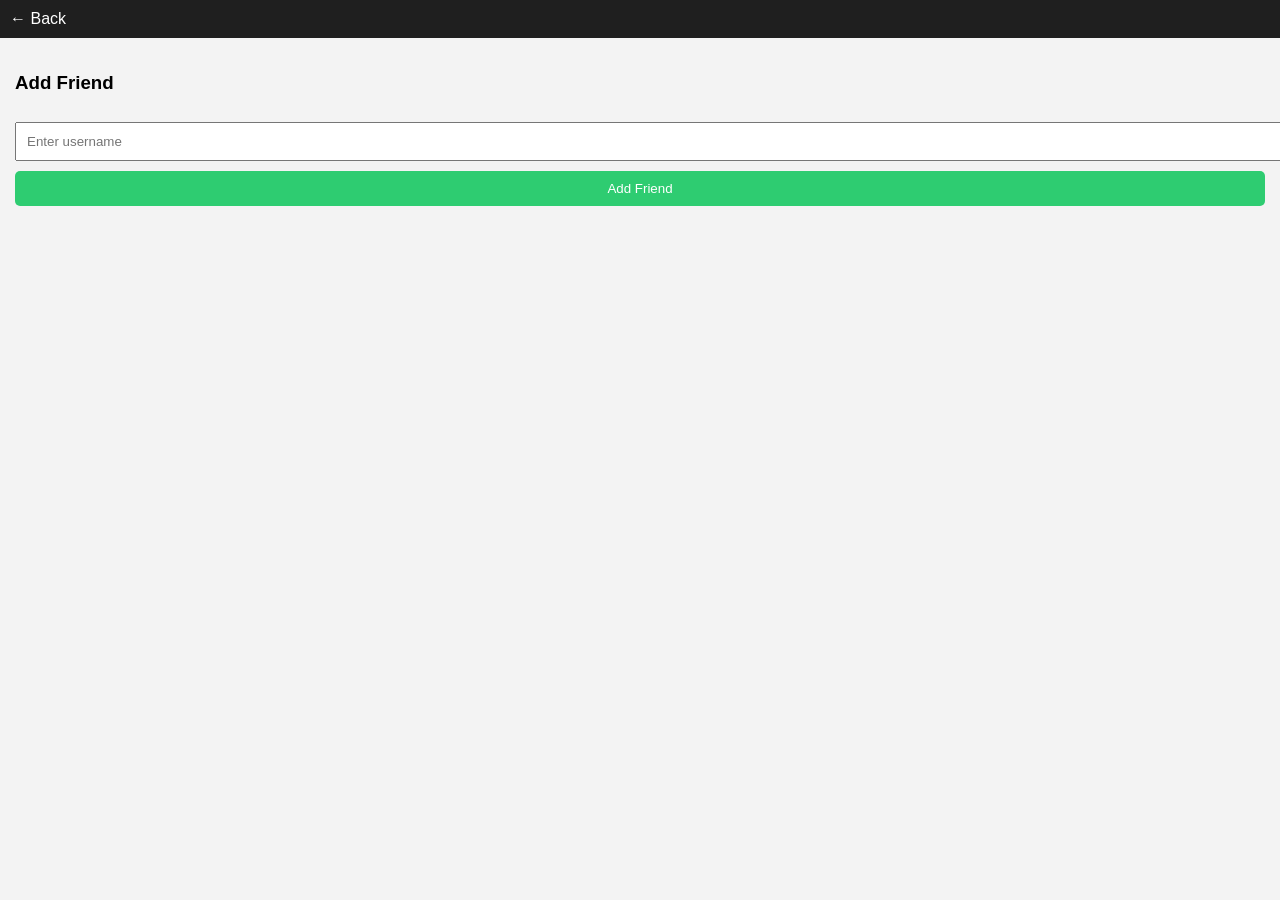
==== addfriend.html @ b96db3bd "Add HTML page for adding friends" ====
<!DOCTYPE html>
<html>
<head>
<meta name="viewport" content="width=device-width, initial-scale=1.0">
<title>Add Friend</title>

<style>
body{
font-family:Arial;
margin:0;
background:#f3f3f3;
}

.navbar{
background:#1f1f1f;
color:white;
padding:10px;
}

.container{
padding:15px;
}

input{
width:100%;
padding:10px;
margin-top:10px;
}

button{
background:#2ecc71;
border:none;
padding:10px;
margin-top:10px;
color:white;
width:100%;
border-radius:5px;
}
</style>
</head>

<body>

<div class="navbar">
← <a href="index.html" style="color:white;text-decoration:none;">Back</a>
</div>

<div class="container">

<h3>Add Friend</h3>

<input id="name" placeholder="Enter username">

<button onclick="addFriend()">Add Friend</button>

</div>

<script>

function addFriend(){

let name=document.getElementById("name").value

if(!name)return

let friends = JSON.parse(localStorage.getItem("friends")) || []

friends.push(name)

localStorage.setItem("friends",JSON.stringify(friends))

location.href="index.html"

}

</script>

</body>
</html>
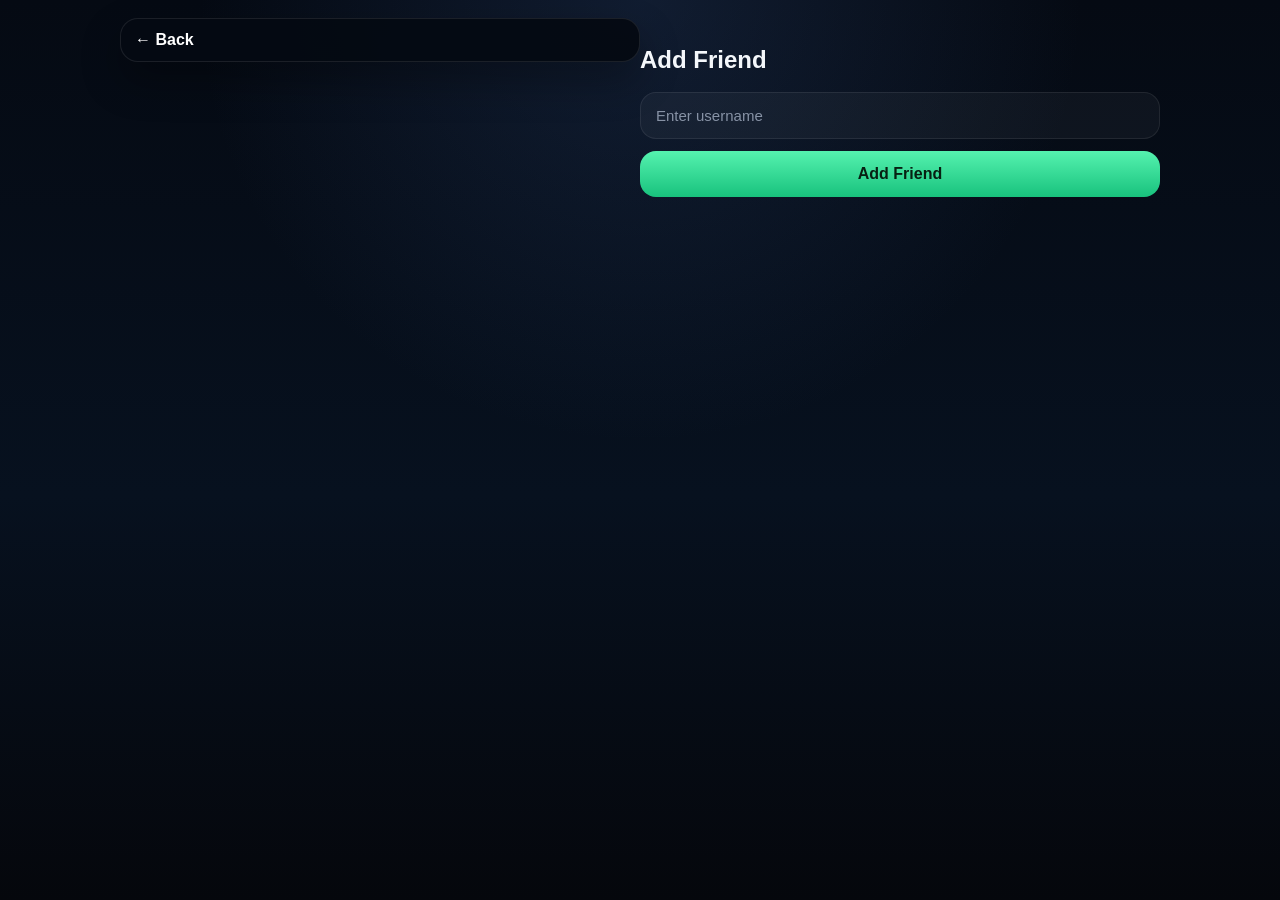
==== commit 9bc93b77: "Update addfriend.html" ====
--- a/addfriend.html
+++ b/addfriend.html
@@ -4,45 +4,13 @@
 <meta name="viewport" content="width=device-width, initial-scale=1.0">
 <title>Add Friend</title>
 
-<style>
-body{
-font-family:Arial;
-margin:0;
-background:#f3f3f3;
-}
-
-.navbar{
-background:#1f1f1f;
-color:white;
-padding:10px;
-}
-
-.container{
-padding:15px;
-}
-
-input{
-width:100%;
-padding:10px;
-margin-top:10px;
-}
-
-button{
-background:#2ecc71;
-border:none;
-padding:10px;
-margin-top:10px;
-color:white;
-width:100%;
-border-radius:5px;
-}
-</style>
+<link rel="stylesheet" href="addfriend.css">
 </head>
 
 <body>
 
 <div class="navbar">
-← <a href="index.html" style="color:white;text-decoration:none;">Back</a>
+← <a href="index.html" class="back-link">Back</a>
 </div>
 
 <div class="container">
--- a/addfriend.css
+++ b/addfriend.css
@@ -0,0 +1,92 @@
+* {
+  margin: 0;
+  padding: 0;
+  box-sizing: border-box;
+  font-family: Arial, sans-serif;
+  -webkit-tap-highlight-color: transparent;
+}
+
+:root {
+  --bg: #07111f;
+  --panel: rgba(16, 26, 45, 0.92);
+  --card: rgba(17, 28, 49, 0.96);
+  --line: rgba(255, 255, 255, 0.09);
+  --text: #f4f7fb;
+  --muted: #a6afbd;
+  --accent: #31e7a4;
+  --shadow: 0 18px 40px rgba(0, 0, 0, 0.32);
+}
+
+body {
+  min-height: 100vh;
+  display: flex;
+  align-items: flex-start;
+  justify-content: center;
+  padding: 18px 14px;
+  color: var(--text);
+  background:
+    radial-gradient(circle at top, rgba(48, 77, 127, 0.28), transparent 40%),
+    linear-gradient(180deg, #050a13 0%, #07111f 55%, #05070c 100%);
+}
+
+.navbar {
+  width: 100%;
+  max-width: 520px;
+  background: rgba(5, 10, 19, 0.94);
+  color: white;
+  padding: 12px 14px;
+  border-radius: 18px;
+  border: 1px solid var(--line);
+  box-shadow: var(--shadow);
+}
+
+.navbar a {
+  color: white;
+  text-decoration: none;
+  font-weight: 700;
+}
+
+.container {
+  width: 100%;
+  max-width: 520px;
+  padding: 16px 0 0;
+}
+
+.container h3 {
+  margin: 12px 0 6px;
+  font-size: 1.5rem;
+}
+
+.container input {
+  width: 100%;
+  padding: 14px 15px;
+  margin-top: 12px;
+  border-radius: 16px;
+  border: 1px solid rgba(255, 255, 255, 0.08);
+  background: rgba(255, 255, 255, 0.04);
+  color: var(--text);
+  outline: none;
+  font-size: 15px;
+}
+
+.container input::placeholder {
+  color: #8792a5;
+}
+
+.container input:focus {
+  border-color: rgba(49, 231, 164, 0.45);
+  box-shadow: 0 0 0 3px rgba(49, 231, 164, 0.12);
+}
+
+.container button {
+  width: 100%;
+  background: linear-gradient(180deg, #55f2af, #18c27d);
+  border: none;
+  padding: 14px 16px;
+  margin-top: 12px;
+  color: #072012;
+  border-radius: 16px;
+  font-weight: 900;
+  font-size: 16px;
+  cursor: pointer;
+}
